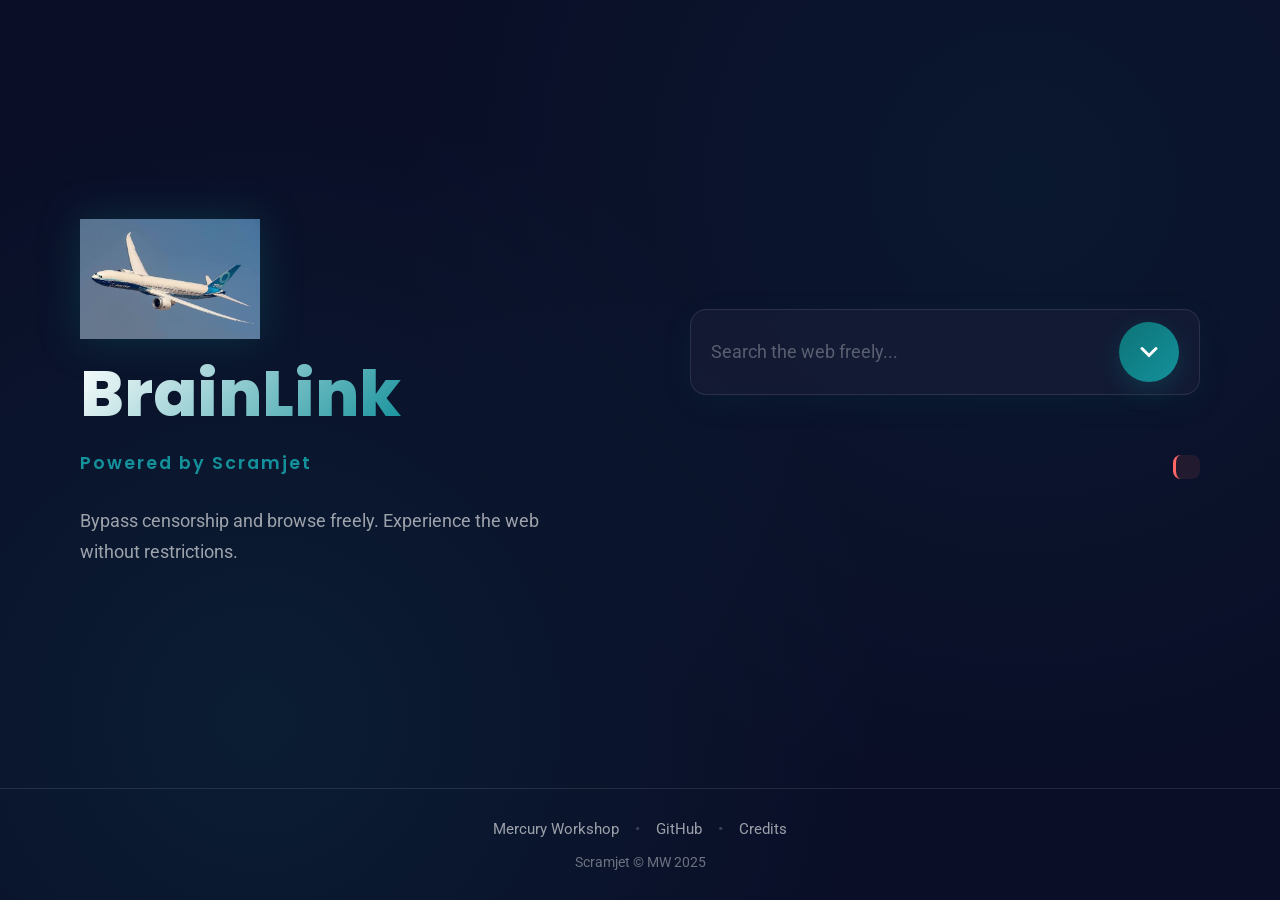
==== public/index.html @ a6d5fe37 "Make landing page cooler with larger enter button on the right side" ====
<!doctype html>
<html>
	<head>
		<meta charset="utf-8" />
		<meta
			name="viewport"
			content="width=device-width, initial-scale=1.0, shrink-to-fit=no"
		/>
		<title>BrainLink</title>

		<link rel="shortcut icon" content="favicon.webp" />
	
		<script src="/scram/scramjet.all.js"></script>
		<script src="/baremux/index.js"></script>
		
		<link rel="stylesheet" href="index.css" />
		<script src="register-sw.js" defer></script>
		<script src="search.js" defer></script>
		<script src="browser-ui.js" defer></script>
		<script src="index.js" defer></script>
	</head>

	<body>
		<!-- Browser UI Container -->
		<div id="browser-container" class="browser-hidden">
			<div class="browser-header">
				<div class="browser-controls">
					<button id="btn-back" class="browser-btn" title="Back">
						<svg width="20" height="20" viewBox="0 0 24 24" fill="none" stroke="currentColor" stroke-width="2">
							<path d="M15 18l-6-6 6-6"/>
						</svg>
					</button>
					<button id="btn-forward" class="browser-btn" title="Forward">
						<svg width="20" height="20" viewBox="0 0 24 24" fill="none" stroke="currentColor" stroke-width="2">
							<path d="M9 18l6-6-6-6"/>
						</svg>
					</button>
					<button id="btn-refresh" class="browser-btn" title="Refresh">
						<svg width="20" height="20" viewBox="0 0 24 24" fill="none" stroke="currentColor" stroke-width="2">
							<polyline points="23 4 23 10 17 10"></polyline>
							<path d="M20.49 15a9 9 0 1 1-2-8.12"></path>
						</svg>
					</button>
				</div>
				<input 
					id="address-bar" 
					type="text" 
					class="address-bar" 
					placeholder="Enter URL or search term..."
					spellcheck="false"
				/>
				<button id="btn-enter" class="btn-enter" title="Navigate">
					<svg width="20" height="20" viewBox="0 0 24 24" fill="none" stroke="currentColor" stroke-width="2">
						<polyline points="6 9 12 15 18 9"></polyline>
					</svg>
				</button>
			</div>
			<div id="sj-frame-container" class="frame-container">
				<!-- Frame will be inserted here -->
			</div>
		</div>

		<!-- Landing Page -->
		<div id="landing-page" class="landing-page">
			<!-- Background gradient animation -->
			<div class="gradient-bg"></div>
			
			<div class="landing-content">
				<!-- Left side: Logo and description -->
				<div class="landing-left">
					<div class="logo-container">
						<img class="logo" src="sj.png" alt="Scramjet" />
						<h1 class="title">BrainLink</h1>
						<p class="subtitle">Powered by Scramjet</p>
					</div>
					<p class="description">
						Bypass censorship and browse freely. Experience the web without restrictions.
					</p>
				</div>

				<!-- Right side: Search form and enter button -->
				<div class="landing-right">
					<form id="sj-form" class="search-form">
						<input
							id="sj-search-engine"
							value="https://www.google.com/search?q=%s"
							type="hidden"
						/>
						<div class="search-container">
							<input 
								id="sj-address" 
								type="text" 
								class="search-input" 
								placeholder="Search the web freely..."
								spellcheck="false"
							/>
							<button type="submit" class="search-enter-btn" title="Search">
								<svg width="28" height="28" viewBox="0 0 24 24" fill="none" stroke="currentColor" stroke-width="2.5" stroke-linecap="round">
									<polyline points="6 9 12 15 18 9"></polyline>
								</svg>
							</button>
						</div>
					</form>
					<div id="sj-error" class="error-message"></div>
					<pre id="sj-error-code" class="error-code"></pre>
				</div>
			</div>

			<!-- Footer -->
			<footer class="landing-footer">
				<div class="footer-links">
					<a href="https://github.com/MercuryWorkshop" title="Mercury Workshop">Mercury Workshop</a>
					<span class="divider">•</span>
					<a href="https://github.com/MercuryWorkshop/Scramjet-Demo" title="GitHub">GitHub</a>
					<span class="divider">•</span>
					<a href="credits.html" title="Credits">Credits</a>
				</div>
				<span class="copyright">Scramjet &copy; MW 2025</span>
			</footer>
		</div>
	</body>
</html>
---- public/index.css ----
@import url("https://fonts.googleapis.com/css2?family=Roboto:ital,wght@0,300;0,400;0,500;1,300;1,400&display=swap");
@import url("https://fonts.googleapis.com/css2?family=Poppins:wght@600;700;800&display=swap");

:root {
	--primary-color: #0a0e27;
	--secondary-color: #1a1f3a;
	--accent-color: #0d7377;
	--accent-light: #14919b;
	--text-primary: #ffffff;
	--text-secondary: rgba(255, 255, 255, 0.6);
	--border-color: rgba(255, 255, 255, 0.1);
	--hover-color: rgba(13, 115, 119, 0.15);
	--gradient-1: #0d7377;
	--gradient-2: #14919b;
}

* {
	box-sizing: border-box;
}

body {
	font-family: "Roboto", Arial, Helvetica, sans-serif;
	margin: 0;
	background: var(--primary-color);
	display: flex;
	flex-direction: column;
	min-height: 100vh;
	color: var(--text-primary);
	overflow-x: hidden;
}

/* Landing Page */
.landing-page {
	display: flex;
	flex-direction: column;
	min-height: 100vh;
	align-items: stretch;
	justify-content: stretch;
	position: relative;
	overflow: hidden;
}

.gradient-bg {
	position: absolute;
	top: 0;
	left: 0;
	width: 100%;
	height: 100%;
	background: radial-gradient(circle at 20% 80%, rgba(13, 115, 119, 0.15) 0%, transparent 50%),
	            radial-gradient(circle at 80% 20%, rgba(13, 115, 119, 0.1) 0%, transparent 50%);
	pointer-events: none;
}

.landing-content {
	display: flex;
	flex: 1;
	align-items: center;
	justify-content: space-between;
	padding: 60px 80px;
	position: relative;
	z-index: 1;
	gap: 100px;
}

.landing-left {
	flex: 1;
	display: flex;
	flex-direction: column;
	justify-content: center;
	gap: 30px;
}

.logo-container {
	display: flex;
	flex-direction: column;
	align-items: flex-start;
	gap: 20px;
}

.logo {
	height: 120px;
	width: auto;
	filter: drop-shadow(0 0 20px rgba(13, 115, 119, 0.3));
	transition: transform 0.3s ease;
}

.logo:hover {
	transform: scale(1.05);
}

.title {
	font-family: "Poppins", sans-serif;
	font-size: 4rem;
	font-weight: 800;
	margin: 0;
	background: linear-gradient(135deg, var(--text-primary) 0%, var(--accent-light) 100%);
	-webkit-background-clip: text;
	-webkit-text-fill-color: transparent;
	background-clip: text;
	line-height: 1.1;
}

.subtitle {
	font-family: "Poppins", sans-serif;
	font-size: 1.1rem;
	margin: 0;
	color: var(--accent-light);
	font-weight: 600;
	letter-spacing: 2px;
}

.description {
	font-size: 1.1rem;
	color: var(--text-secondary);
	line-height: 1.8;
	margin: 0;
	max-width: 500px;
}

.landing-right {
	flex: 1;
	display: flex;
	flex-direction: column;
	justify-content: center;
	align-items: flex-end;
	gap: 20px;
}

.search-form {
	width: 100%;
	display: flex;
	flex-direction: column;
	gap: 20px;
}

.search-container {
	display: flex;
	align-items: center;
	gap: 16px;
	background: rgba(26, 31, 58, 0.6);
	padding: 12px 20px;
	border-radius: 16px;
	border: 1px solid var(--border-color);
	transition: all 0.3s ease;
	box-shadow: 0 8px 32px rgba(13, 115, 119, 0.08);
	backdrop-filter: blur(10px);
}

.search-container:focus-within {
	border-color: var(--accent-color);
	box-shadow: 0 8px 32px rgba(13, 115, 119, 0.2);
	background: rgba(26, 31, 58, 0.8);
}

.search-input {
	flex: 1;
	background: none;
	border: none;
	color: var(--text-primary);
	font-family: inherit;
	font-size: 1.1rem;
	outline: none;
	padding: 0;
}

.search-input::placeholder {
	color: rgba(255, 255, 255, 0.3);
}

.search-enter-btn {
	display: flex;
	align-items: center;
	justify-content: center;
	width: 60px;
	height: 60px;
	border: none;
	background: linear-gradient(135deg, var(--gradient-1) 0%, var(--gradient-2) 100%);
	color: var(--text-primary);
	border-radius: 50%;
	cursor: pointer;
	transition: all 0.3s ease;
	flex-shrink: 0;
	box-shadow: 0 8px 24px rgba(13, 115, 119, 0.3);
}

.search-enter-btn:hover {
	transform: scale(1.08) translateY(-3px);
	box-shadow: 0 12px 32px rgba(13, 115, 119, 0.4);
}

.search-enter-btn:active {
	transform: scale(0.98);
}

.search-enter-btn svg {
	width: 28px;
	height: 28px;
	stroke: currentColor;
}

.error-message {
	color: #ff6666;
	font-size: 0.9rem;
	white-space: pre-wrap;
	text-align: right;
	min-height: 1.2rem;
}

.error-code {
	font-size: 0.8rem;
	color: #ff9999;
	font-family: "Courier New", monospace;
	background: rgba(255, 102, 102, 0.1);
	padding: 12px;
	border-radius: 8px;
	margin: 0;
	border-left: 3px solid #ff6666;
	max-height: 150px;
	overflow-y: auto;
}

.landing-footer {
	display: flex;
	flex-direction: column;
	align-items: center;
	justify-content: center;
	gap: 16px;
	padding: 30px 20px;
	border-top: 1px solid var(--border-color);
	position: relative;
	z-index: 2;
}

.footer-links {
	display: flex;
	align-items: center;
	gap: 16px;
}

.footer-links a {
	text-decoration: none;
	color: var(--text-secondary);
	font-size: 0.95rem;
	transition: color 0.2s ease;
	cursor: pointer;
}

.footer-links a:hover {
	color: var(--accent-color);
}

.divider {
	color: rgba(255, 255, 255, 0.2);
}

.copyright {
	font-size: 0.85rem;
	color: rgba(255, 255, 255, 0.4);
}

/* Browser UI */
#browser-container {
	display: flex;
	flex-direction: column;
	height: 100vh;
	width: 100vw;
	overflow: hidden;
	transition: opacity 0.3s ease;
}

#browser-container.browser-hidden {
	display: none;
}

.browser-header {
	display: flex;
	align-items: center;
	gap: 12px;
	padding: 12px 16px;
	background: var(--secondary-color);
	border-bottom: 1px solid var(--border-color);
	min-height: 60px;
	flex-shrink: 0;
}

.browser-controls {
	display: flex;
	gap: 8px;
	flex-shrink: 0;
}

.browser-btn {
	display: flex;
	align-items: center;
	justify-content: center;
	width: 40px;
	height: 40px;
	padding: 0;
	border: none;
	background: var(--primary-color);
	color: var(--text-primary);
	border-radius: 6px;
	cursor: pointer;
	transition: all 0.2s ease;
	font-size: 0;
}

.browser-btn:hover:not(:disabled) {
	background: var(--hover-color);
	color: var(--accent-color);
}

.browser-btn:active:not(:disabled) {
	transform: scale(0.95);
}

.browser-btn:disabled {
	opacity: 0.4;
	cursor: not-allowed;
}

.browser-btn svg {
	width: 20px;
	height: 20px;
	stroke: currentColor;
}

.address-bar {
	flex: 1;
	min-width: 200px;
	padding: 10px 16px;
	background: var(--primary-color);
	border: 1px solid var(--border-color);
	border-radius: 6px;
	color: var(--text-primary);
	font-family: "Courier New", monospace;
	font-size: 14px;
	outline: none;
	transition: all 0.2s ease;
}

.address-bar:focus {
	border-color: var(--accent-color);
	box-shadow: 0 0 0 3px rgba(13, 115, 119, 0.1);
	background: rgba(13, 115, 119, 0.05);
}

.address-bar::placeholder {
	color: rgba(255, 255, 255, 0.3);
}

.btn-enter {
	display: flex;
	align-items: center;
	justify-content: center;
	width: 40px;
	height: 40px;
	padding: 0;
	border: none;
	background: var(--accent-color);
	color: var(--text-primary);
	border-radius: 6px;
	cursor: pointer;
	transition: all 0.2s ease;
	font-size: 0;
	flex-shrink: 0;
}

.btn-enter:hover {
	background: var(--accent-light);
	transform: translateY(-2px);
	box-shadow: 0 4px 12px rgba(13, 115, 119, 0.3);
}

.btn-enter:active {
	transform: translateY(0);
}

.btn-enter svg {
	width: 20px;
	height: 20px;
	stroke: currentColor;
}

.frame-container {
	flex: 1;
	width: 100%;
	height: 100%;
	position: relative;
	overflow: hidden;
}

#sj-frame {
	border: none;
	position: absolute;
	top: 0;
	left: 0;
	width: 100%;
	height: 100%;
	background-color: var(--primary-color);
}

.sj-frame {
	width: 100% !important;
	height: 100% !important;
}

/* Responsive Design */
@media (max-width: 1200px) {
	.landing-content {
		padding: 40px 40px;
		gap: 50px;
	}

	.title {
		font-size: 3.2rem;
	}
}

@media (max-width: 768px) {
	.landing-page {
		padding: 20px;
	}

	.landing-content {
		flex-direction: column;
		padding: 30px 20px;
		gap: 40px;
		justify-content: center;
	}

	.landing-left {
		align-items: center;
		text-align: center;
	}

	.logo-container {
		align-items: center;
	}

	.logo {
		height: 80px;
	}

	.title {
		font-size: 2.5rem;
	}

	.description {
		max-width: 100%;
		font-size: 1rem;
	}

	.landing-right {
		align-items: stretch;
	}

	.search-container {
		flex-direction: column-reverse;
	}

	.search-enter-btn {
		width: 50px;
		height: 50px;
	}

	.search-enter-btn svg {
		width: 24px;
		height: 24px;
	}

	.search-input {
		font-size: 1rem;
	}

	.landing-footer {
		padding: 20px 10px;
		gap: 12px;
	}

	.footer-links {
		flex-wrap: wrap;
		justify-content: center;
		gap: 12px;
	}

	.footer-links a {
		font-size: 0.85rem;
	}

	.browser-header {
		flex-wrap: wrap;
		gap: 8px;
		padding: 8px;
	}

	.browser-controls {
		width: 100%;
	}

	.address-bar {
		flex: 1;
		min-width: 150px;
	}
}
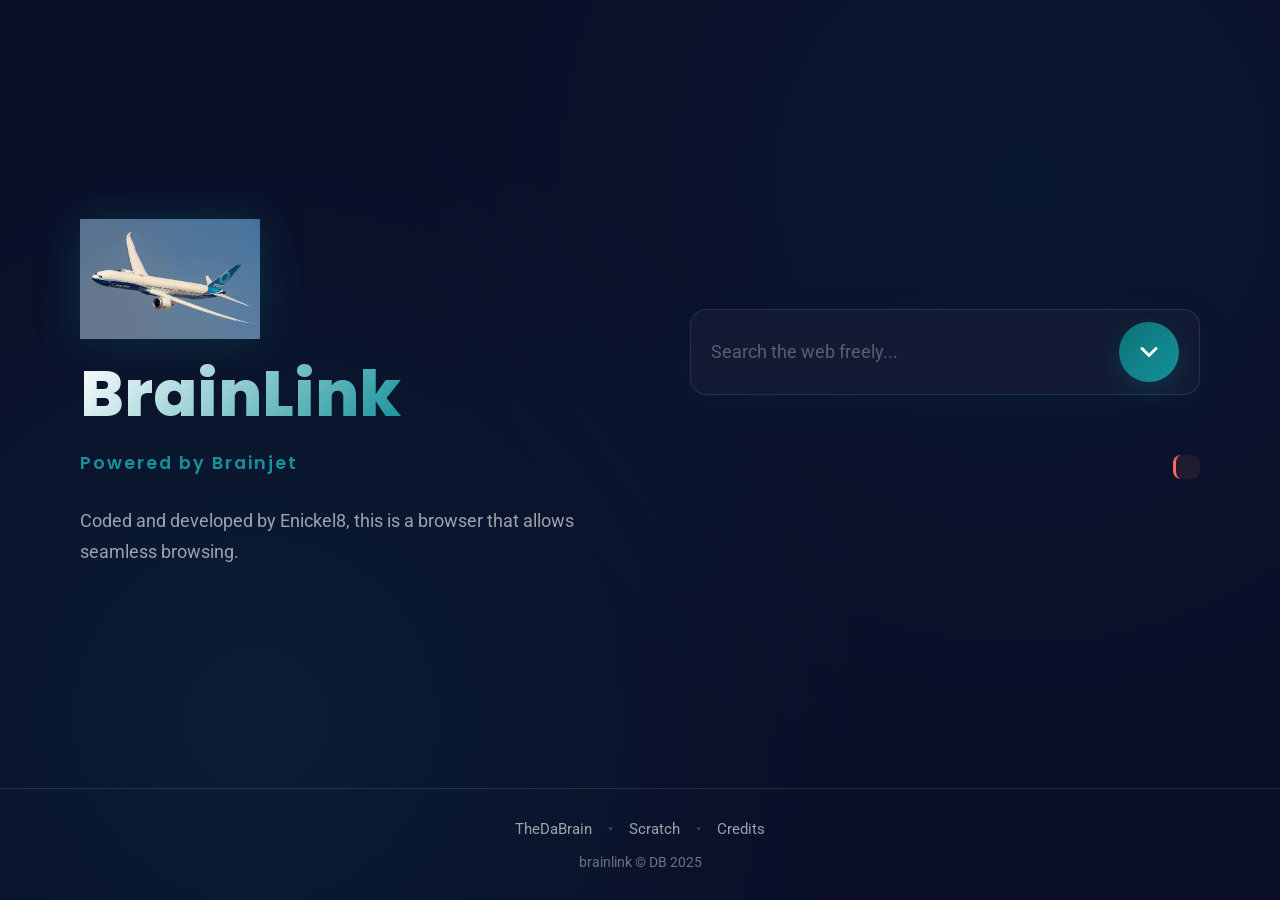
==== commit 27a1513c: "Update branding and footer information in index.html" ====
--- a/public/index.html
+++ b/public/index.html
@@ -71,10 +71,11 @@
 					<div class="logo-container">
 						<img class="logo" src="sj.png" alt="Scramjet" />
 						<h1 class="title">BrainLink</h1>
-						<p class="subtitle">Powered by Scramjet</p>
+						<p class="subtitle">Powered by Brainjet</p>
 					</div>
 					<p class="description">
-						Bypass censorship and browse freely. Experience the web without restrictions.
+						Coded and developed by Enickel8,
+						this is a browser that allows seamless browsing.
 					</p>
 				</div>
 
@@ -83,7 +84,7 @@
 					<form id="sj-form" class="search-form">
 						<input
 							id="sj-search-engine"
-							value="https://www.google.com/search?q=%s"
+							value="https://duckduckgo.com/?q=%s"
 							type="hidden"
 						/>
 						<div class="search-container">
@@ -109,14 +110,14 @@
 			<!-- Footer -->
 			<footer class="landing-footer">
 				<div class="footer-links">
-					<a href="https://github.com/MercuryWorkshop" title="Mercury Workshop">Mercury Workshop</a>
+					<a href="https://github.com/TheDabrain" title="TheDaBrain">TheDaBrain</a>
 					<span class="divider">•</span>
-					<a href="https://github.com/MercuryWorkshop/Scramjet-Demo" title="GitHub">GitHub</a>
+					<a href="scratch.mit.edu/users/Enickel8" title="Scratch">Scratch</a>
 					<span class="divider">•</span>
 					<a href="credits.html" title="Credits">Credits</a>
 				</div>
-				<span class="copyright">Scramjet &copy; MW 2025</span>
+				<span class="copyright">brainlink &copy; DB 2025</span>
 			</footer>
 		</div>
 	</body>
-</html>+</html>
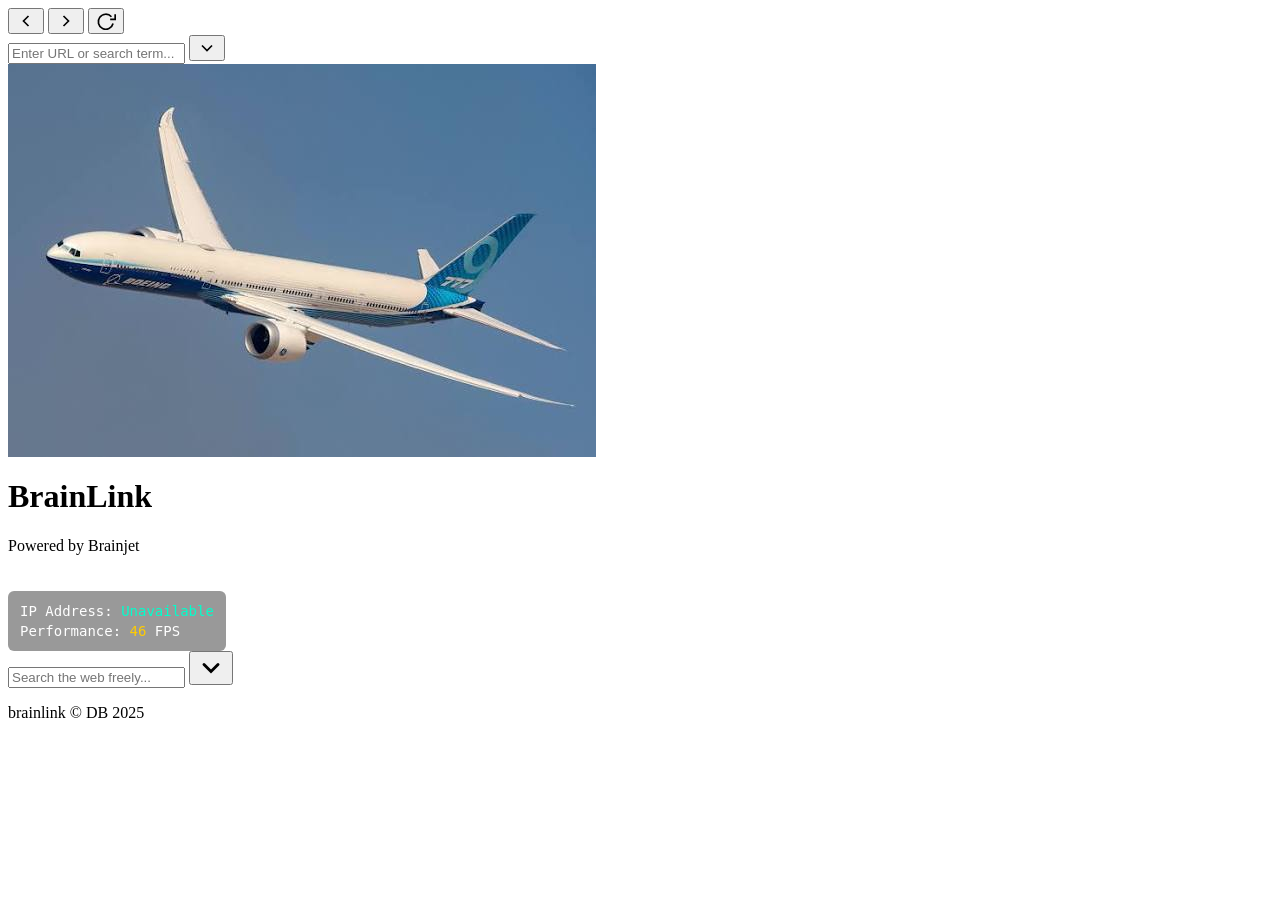
==== commit e8c999f3: "Enhance index.html with HUD and clean footer Updated the index.html file to include a real-time HUD " ====
--- a/public/index.html
+++ b/public/index.html
@@ -1,25 +1,3 @@
-<!doctype html>
-<html>
-	<head>
-		<meta charset="utf-8" />
-		<meta
-			name="viewport"
-			content="width=device-width, initial-scale=1.0, shrink-to-fit=no"
-		/>
-		<title>BrainLink</title>
-
-		<link rel="shortcut icon" content="favicon.webp" />
-	
-		<script src="/scram/scramjet.all.js"></script>
-		<script src="/baremux/index.js"></script>
-		
-		<link rel="stylesheet" href="index.css" />
-		<script src="register-sw.js" defer></script>
-		<script src="search.js" defer></script>
-		<script src="browser-ui.js" defer></script>
-		<script src="index.js" defer></script>
-	</head>
-
 	<body>
 		<!-- Browser UI Container -->
 		<div id="browser-container" class="browser-hidden">
@@ -66,17 +44,18 @@
 			<div class="gradient-bg"></div>
 			
 			<div class="landing-content">
-				<!-- Left side: Logo and description -->
+				<!-- Left side: Logo and dynamic HUD info -->
 				<div class="landing-left">
 					<div class="logo-container">
 						<img class="logo" src="sj.png" alt="Scramjet" />
 						<h1 class="title">BrainLink</h1>
 						<p class="subtitle">Powered by Brainjet</p>
 					</div>
-					<p class="description">
-						Coded and developed by Enickel8,
-						this is a browser that allows seamless browsing.
-					</p>
+					<!-- HUD Container for IP and FPS -->
+					<div class="hud-container" style="margin-top: 20px; font-family: monospace; color: #fff; font-size: 14px; background: rgba(0,0,0,0.4); padding: 12px; border-radius: 6px; display: inline-block; text-align: left;">
+						<div>IP Address: <span id="hud-ip" style="color: #00ffcc;">Loading...</span></div>
+						<div style="margin-top: 4px;">Performance: <span id="hud-fps" style="color: #ffcc00;">0</span> FPS</div>
+					</div>
 				</div>
 
 				<!-- Right side: Search form and enter button -->
@@ -84,7 +63,7 @@
 					<form id="sj-form" class="search-form">
 						<input
 							id="sj-search-engine"
-							value="https://duckduckgo.com/?q=%s"
+							value="https://duckduckgo.com"
 							type="hidden"
 						/>
 						<div class="search-container">
@@ -107,17 +86,47 @@
 				</div>
 			</div>
 
-			<!-- Footer -->
+			<!-- Footer Cleaned Up -->
 			<footer class="landing-footer">
-				<div class="footer-links">
-					<a href="https://github.com/TheDabrain" title="TheDaBrain">TheDaBrain</a>
-					<span class="divider">•</span>
-					<a href="scratch.mit.edu/users/Enickel8" title="Scratch">Scratch</a>
-					<span class="divider">•</span>
-					<a href="credits.html" title="Credits">Credits</a>
-				</div>
 				<span class="copyright">brainlink &copy; DB 2025</span>
 			</footer>
 		</div>
+
+		<!-- Real-time HUD Script Integration -->
+		<script>
+			// 1. Fetch and Display Public IP Address
+			fetch('https://ipify.org')
+				.then(response => response.json())
+				.then(data => {
+					document.getElementById('hud-ip').textContent = data.ip;
+				})
+				.catch(err => {
+					document.getElementById('hud-ip').textContent = 'Unavailable';
+				});
+
+			// 2. High-Accuracy Real-Time FPS Tracker
+			let lastCalledTime;
+			let fpsCounter = 0;
+			const fpsDisplay = document.getElementById('hud-fps');
+
+			function updateFPS() {
+				if (!lastCalledTime) {
+					lastCalledTime = performance.now();
+					fpsCounter = 0;
+					requestAnimationFrame(updateFPS);
+					return;
+				}
+				
+				fpsCounter++;
+				const delta = (performance.now() - lastCalledTime) / 1000;
+
+				if (delta >= 1) {
+					fpsDisplay.textContent = Math.round(fpsCounter / delta);
+					fpsCounter = 0;
+					lastCalledTime = performance.now();
+				}
+				requestAnimationFrame(updateFPS);
+			}
+			requestAnimationFrame(updateFPS);
+		</script>
 	</body>
-</html>
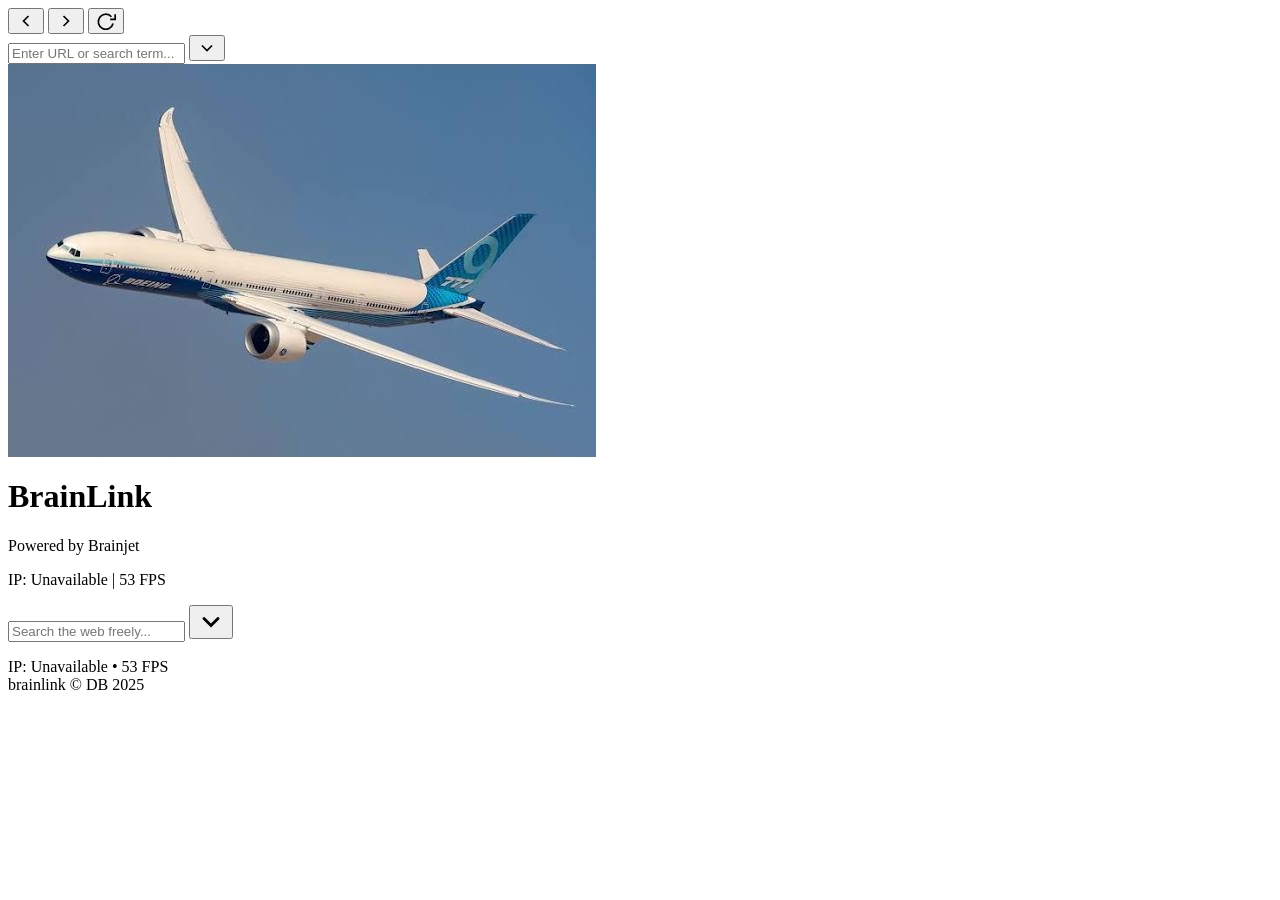
==== commit ec9530f1: "Refactor index.html for improved structure and clarity Updated the HTML structure and comments for c" ====
--- a/public/index.html
+++ b/public/index.html
@@ -1,4 +1,4 @@
-	<body>
+		<body>
 		<!-- Browser UI Container -->
 		<div id="browser-container" class="browser-hidden">
 			<div class="browser-header">
@@ -44,18 +44,17 @@
 			<div class="gradient-bg"></div>
 			
 			<div class="landing-content">
-				<!-- Left side: Logo and dynamic HUD info -->
+				<!-- Left side: Logo and description -->
 				<div class="landing-left">
 					<div class="logo-container">
 						<img class="logo" src="sj.png" alt="Scramjet" />
 						<h1 class="title">BrainLink</h1>
 						<p class="subtitle">Powered by Brainjet</p>
 					</div>
-					<!-- HUD Container for IP and FPS -->
-					<div class="hud-container" style="margin-top: 20px; font-family: monospace; color: #fff; font-size: 14px; background: rgba(0,0,0,0.4); padding: 12px; border-radius: 6px; display: inline-block; text-align: left;">
-						<div>IP Address: <span id="hud-ip" style="color: #00ffcc;">Loading...</span></div>
-						<div style="margin-top: 4px;">Performance: <span id="hud-fps" style="color: #ffcc00;">0</span> FPS</div>
-					</div>
+					<!-- Kept original description class for identical UI styling -->
+					<p class="description">
+						IP: <span id="hud-ip">Loading...</span> | <span id="hud-fps">0</span> FPS
+					</p>
 				</div>
 
 				<!-- Right side: Search form and enter button -->
@@ -86,28 +85,37 @@
 				</div>
 			</div>
 
-			<!-- Footer Cleaned Up -->
+			<!-- Footer -->
 			<footer class="landing-footer">
+				<!-- Replaced links with status counters keeping identical footer structure -->
+				<div class="footer-links">
+					<span>IP: <span id="footer-ip">Loading...</span></span>
+					<span class="divider">•</span>
+					<span><span id="footer-fps">0</span> FPS</span>
+				</div>
 				<span class="copyright">brainlink &copy; DB 2025</span>
 			</footer>
 		</div>
 
-		<!-- Real-time HUD Script Integration -->
+		<!-- Script to update both locations -->
 		<script>
-			// 1. Fetch and Display Public IP Address
+			// 1. Fetch IP
 			fetch('https://ipify.org')
 				.then(response => response.json())
 				.then(data => {
 					document.getElementById('hud-ip').textContent = data.ip;
+					document.getElementById('footer-ip').textContent = data.ip;
 				})
 				.catch(err => {
 					document.getElementById('hud-ip').textContent = 'Unavailable';
+					document.getElementById('footer-ip').textContent = 'Unavailable';
 				});
 
-			// 2. High-Accuracy Real-Time FPS Tracker
+			// 2. Track FPS
 			let lastCalledTime;
 			let fpsCounter = 0;
-			const fpsDisplay = document.getElementById('hud-fps');
+			const hudFps = document.getElementById('hud-fps');
+			const footerFps = document.getElementById('footer-fps');
 
 			function updateFPS() {
 				if (!lastCalledTime) {
@@ -121,7 +129,9 @@
 				const delta = (performance.now() - lastCalledTime) / 1000;
 
 				if (delta >= 1) {
-					fpsDisplay.textContent = Math.round(fpsCounter / delta);
+					const currentFps = Math.round(fpsCounter / delta);
+					hudFps.textContent = currentFps;
+					footerFps.textContent = currentFps;
 					fpsCounter = 0;
 					lastCalledTime = performance.now();
 				}
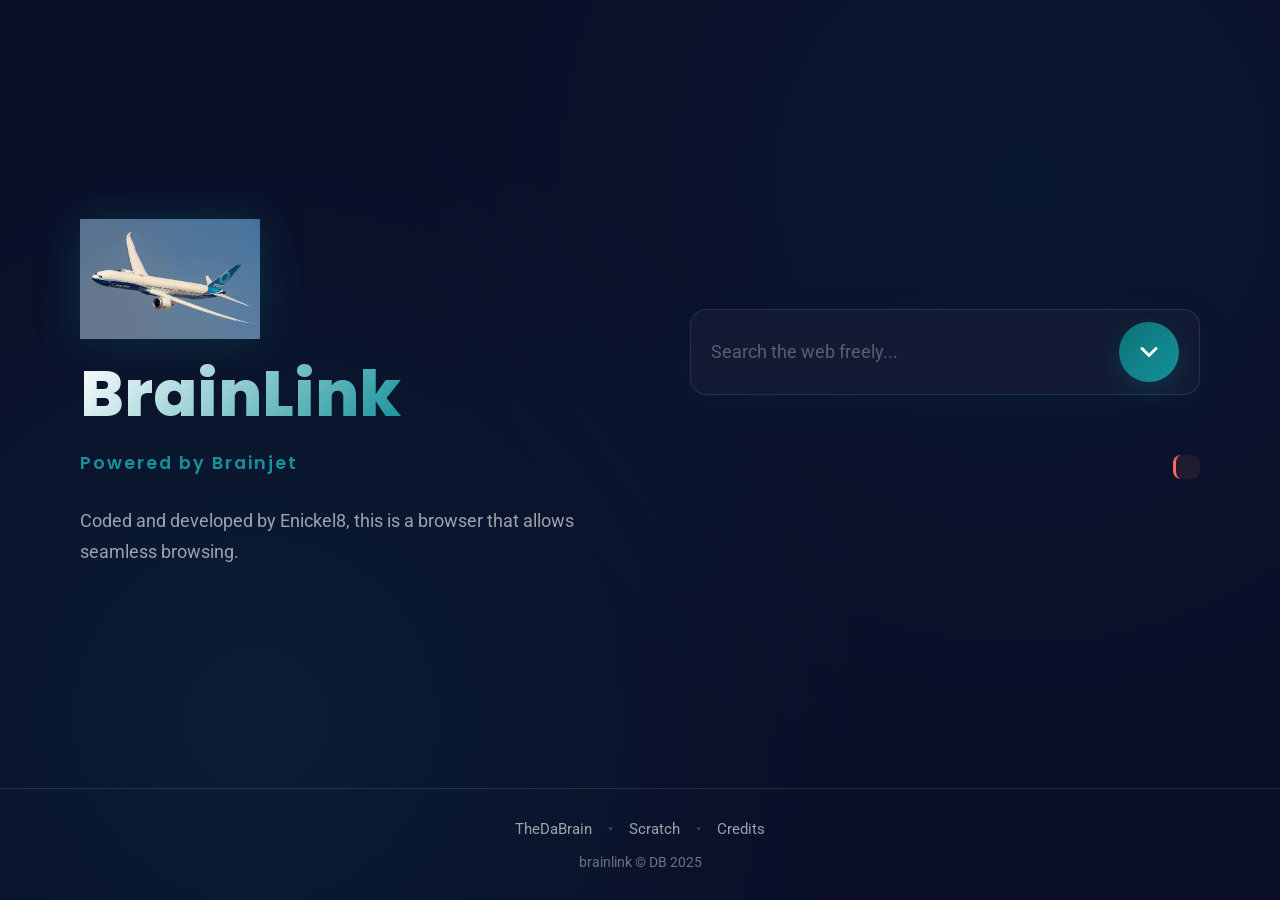
==== commit a3840684: "Refactor index.html for improved structure and responsiveness Updated HTML structure and added meta " ====
--- a/public/index.html
+++ b/public/index.html
@@ -1,4 +1,26 @@
-		<body>
+<!doctype html>
+<html>
+	<head>
+		<meta charset="utf-8" />
+		<meta
+			name="viewport"
+			content="width=device-width, initial-scale=1.0, shrink-to-fit=no"
+		/>
+		<title>BrainLink</title>
+
+		<link rel="shortcut icon" content="favicon.webp" />
+	
+		<script src="/scram/scramjet.all.js"></script>
+		<script src="/baremux/index.js"></script>
+		
+		<link rel="stylesheet" href="index.css" />
+		<script src="register-sw.js" defer></script>
+		<script src="search.js" defer></script>
+		<script src="browser-ui.js" defer></script>
+		<script src="index.js" defer></script>
+	</head>
+
+	<body>
 		<!-- Browser UI Container -->
 		<div id="browser-container" class="browser-hidden">
 			<div class="browser-header">
@@ -51,9 +73,9 @@
 						<h1 class="title">BrainLink</h1>
 						<p class="subtitle">Powered by Brainjet</p>
 					</div>
-					<!-- Kept original description class for identical UI styling -->
 					<p class="description">
-						IP: <span id="hud-ip">Loading...</span> | <span id="hud-fps">0</span> FPS
+						Coded and developed by Enickel8,
+						this is a browser that allows seamless browsing.
 					</p>
 				</div>
 
@@ -62,7 +84,7 @@
 					<form id="sj-form" class="search-form">
 						<input
 							id="sj-search-engine"
-							value="https://duckduckgo.com"
+							value="https://duckduckgo.com/?q=%s"
 							type="hidden"
 						/>
 						<div class="search-container">
@@ -87,56 +109,15 @@
 
 			<!-- Footer -->
 			<footer class="landing-footer">
-				<!-- Replaced links with status counters keeping identical footer structure -->
 				<div class="footer-links">
-					<span>IP: <span id="footer-ip">Loading...</span></span>
+					<a href="https://github.com/TheDabrain" title="TheDaBrain">TheDaBrain</a>
 					<span class="divider">•</span>
-					<span><span id="footer-fps">0</span> FPS</span>
+					<a href="scratch.mit.edu/users/Enickel8" title="Scratch">Scratch</a>
+					<span class="divider">•</span>
+					<a href="credits.html" title="Credits">Credits</a>
 				</div>
 				<span class="copyright">brainlink &copy; DB 2025</span>
 			</footer>
 		</div>
-
-		<!-- Script to update both locations -->
-		<script>
-			// 1. Fetch IP
-			fetch('https://ipify.org')
-				.then(response => response.json())
-				.then(data => {
-					document.getElementById('hud-ip').textContent = data.ip;
-					document.getElementById('footer-ip').textContent = data.ip;
-				})
-				.catch(err => {
-					document.getElementById('hud-ip').textContent = 'Unavailable';
-					document.getElementById('footer-ip').textContent = 'Unavailable';
-				});
-
-			// 2. Track FPS
-			let lastCalledTime;
-			let fpsCounter = 0;
-			const hudFps = document.getElementById('hud-fps');
-			const footerFps = document.getElementById('footer-fps');
-
-			function updateFPS() {
-				if (!lastCalledTime) {
-					lastCalledTime = performance.now();
-					fpsCounter = 0;
-					requestAnimationFrame(updateFPS);
-					return;
-				}
-				
-				fpsCounter++;
-				const delta = (performance.now() - lastCalledTime) / 1000;
-
-				if (delta >= 1) {
-					const currentFps = Math.round(fpsCounter / delta);
-					hudFps.textContent = currentFps;
-					footerFps.textContent = currentFps;
-					fpsCounter = 0;
-					lastCalledTime = performance.now();
-				}
-				requestAnimationFrame(updateFPS);
-			}
-			requestAnimationFrame(updateFPS);
-		</script>
 	</body>
+</html>
--- a/public/index.css
+++ b/public/index.css
@@ -0,0 +1,505 @@
+@import url("https://fonts.googleapis.com/css2?family=Roboto:ital,wght@0,300;0,400;0,500;1,300;1,400&display=swap");
+@import url("https://fonts.googleapis.com/css2?family=Poppins:wght@600;700;800&display=swap");
+
+:root {
+	--primary-color: #0a0e27;
+	--secondary-color: #1a1f3a;
+	--accent-color: #0d7377;
+	--accent-light: #14919b;
+	--text-primary: #ffffff;
+	--text-secondary: rgba(255, 255, 255, 0.6);
+	--border-color: rgba(255, 255, 255, 0.1);
+	--hover-color: rgba(13, 115, 119, 0.15);
+	--gradient-1: #0d7377;
+	--gradient-2: #14919b;
+}
+
+* {
+	box-sizing: border-box;
+}
+
+body {
+	font-family: "Roboto", Arial, Helvetica, sans-serif;
+	margin: 0;
+	background: var(--primary-color);
+	display: flex;
+	flex-direction: column;
+	min-height: 100vh;
+	color: var(--text-primary);
+	overflow-x: hidden;
+}
+
+/* Landing Page */
+.landing-page {
+	display: flex;
+	flex-direction: column;
+	min-height: 100vh;
+	align-items: stretch;
+	justify-content: stretch;
+	position: relative;
+	overflow: hidden;
+}
+
+.gradient-bg {
+	position: absolute;
+	top: 0;
+	left: 0;
+	width: 100%;
+	height: 100%;
+	background: radial-gradient(circle at 20% 80%, rgba(13, 115, 119, 0.15) 0%, transparent 50%),
+	            radial-gradient(circle at 80% 20%, rgba(13, 115, 119, 0.1) 0%, transparent 50%);
+	pointer-events: none;
+}
+
+.landing-content {
+	display: flex;
+	flex: 1;
+	align-items: center;
+	justify-content: space-between;
+	padding: 60px 80px;
+	position: relative;
+	z-index: 1;
+	gap: 100px;
+}
+
+.landing-left {
+	flex: 1;
+	display: flex;
+	flex-direction: column;
+	justify-content: center;
+	gap: 30px;
+}
+
+.logo-container {
+	display: flex;
+	flex-direction: column;
+	align-items: flex-start;
+	gap: 20px;
+}
+
+.logo {
+	height: 120px;
+	width: auto;
+	filter: drop-shadow(0 0 20px rgba(13, 115, 119, 0.3));
+	transition: transform 0.3s ease;
+}
+
+.logo:hover {
+	transform: scale(1.05);
+}
+
+.title {
+	font-family: "Poppins", sans-serif;
+	font-size: 4rem;
+	font-weight: 800;
+	margin: 0;
+	background: linear-gradient(135deg, var(--text-primary) 0%, var(--accent-light) 100%);
+	-webkit-background-clip: text;
+	-webkit-text-fill-color: transparent;
+	background-clip: text;
+	line-height: 1.1;
+}
+
+.subtitle {
+	font-family: "Poppins", sans-serif;
+	font-size: 1.1rem;
+	margin: 0;
+	color: var(--accent-light);
+	font-weight: 600;
+	letter-spacing: 2px;
+}
+
+.description {
+	font-size: 1.1rem;
+	color: var(--text-secondary);
+	line-height: 1.8;
+	margin: 0;
+	max-width: 500px;
+}
+
+.landing-right {
+	flex: 1;
+	display: flex;
+	flex-direction: column;
+	justify-content: center;
+	align-items: flex-end;
+	gap: 20px;
+}
+
+.search-form {
+	width: 100%;
+	display: flex;
+	flex-direction: column;
+	gap: 20px;
+}
+
+.search-container {
+	display: flex;
+	align-items: center;
+	gap: 16px;
+	background: rgba(26, 31, 58, 0.6);
+	padding: 12px 20px;
+	border-radius: 16px;
+	border: 1px solid var(--border-color);
+	transition: all 0.3s ease;
+	box-shadow: 0 8px 32px rgba(13, 115, 119, 0.08);
+	backdrop-filter: blur(10px);
+}
+
+.search-container:focus-within {
+	border-color: var(--accent-color);
+	box-shadow: 0 8px 32px rgba(13, 115, 119, 0.2);
+	background: rgba(26, 31, 58, 0.8);
+}
+
+.search-input {
+	flex: 1;
+	background: none;
+	border: none;
+	color: var(--text-primary);
+	font-family: inherit;
+	font-size: 1.1rem;
+	outline: none;
+	padding: 0;
+}
+
+.search-input::placeholder {
+	color: rgba(255, 255, 255, 0.3);
+}
+
+.search-enter-btn {
+	display: flex;
+	align-items: center;
+	justify-content: center;
+	width: 60px;
+	height: 60px;
+	border: none;
+	background: linear-gradient(135deg, var(--gradient-1) 0%, var(--gradient-2) 100%);
+	color: var(--text-primary);
+	border-radius: 50%;
+	cursor: pointer;
+	transition: all 0.3s ease;
+	flex-shrink: 0;
+	box-shadow: 0 8px 24px rgba(13, 115, 119, 0.3);
+}
+
+.search-enter-btn:hover {
+	transform: scale(1.08) translateY(-3px);
+	box-shadow: 0 12px 32px rgba(13, 115, 119, 0.4);
+}
+
+.search-enter-btn:active {
+	transform: scale(0.98);
+}
+
+.search-enter-btn svg {
+	width: 28px;
+	height: 28px;
+	stroke: currentColor;
+}
+
+.error-message {
+	color: #ff6666;
+	font-size: 0.9rem;
+	white-space: pre-wrap;
+	text-align: right;
+	min-height: 1.2rem;
+}
+
+.error-code {
+	font-size: 0.8rem;
+	color: #ff9999;
+	font-family: "Courier New", monospace;
+	background: rgba(255, 102, 102, 0.1);
+	padding: 12px;
+	border-radius: 8px;
+	margin: 0;
+	border-left: 3px solid #ff6666;
+	max-height: 150px;
+	overflow-y: auto;
+}
+
+.landing-footer {
+	display: flex;
+	flex-direction: column;
+	align-items: center;
+	justify-content: center;
+	gap: 16px;
+	padding: 30px 20px;
+	border-top: 1px solid var(--border-color);
+	position: relative;
+	z-index: 2;
+}
+
+.footer-links {
+	display: flex;
+	align-items: center;
+	gap: 16px;
+}
+
+.footer-links a {
+	text-decoration: none;
+	color: var(--text-secondary);
+	font-size: 0.95rem;
+	transition: color 0.2s ease;
+	cursor: pointer;
+}
+
+.footer-links a:hover {
+	color: var(--accent-color);
+}
+
+.divider {
+	color: rgba(255, 255, 255, 0.2);
+}
+
+.copyright {
+	font-size: 0.85rem;
+	color: rgba(255, 255, 255, 0.4);
+}
+
+/* Browser UI */
+#browser-container {
+	display: flex;
+	flex-direction: column;
+	height: 100vh;
+	width: 100vw;
+	overflow: hidden;
+	transition: opacity 0.3s ease;
+}
+
+#browser-container.browser-hidden {
+	display: none;
+}
+
+.browser-header {
+	display: flex;
+	align-items: center;
+	gap: 12px;
+	padding: 12px 16px;
+	background: var(--secondary-color);
+	border-bottom: 1px solid var(--border-color);
+	min-height: 60px;
+	flex-shrink: 0;
+}
+
+.browser-controls {
+	display: flex;
+	gap: 8px;
+	flex-shrink: 0;
+}
+
+.browser-btn {
+	display: flex;
+	align-items: center;
+	justify-content: center;
+	width: 40px;
+	height: 40px;
+	padding: 0;
+	border: none;
+	background: var(--primary-color);
+	color: var(--text-primary);
+	border-radius: 6px;
+	cursor: pointer;
+	transition: all 0.2s ease;
+	font-size: 0;
+}
+
+.browser-btn:hover:not(:disabled) {
+	background: var(--hover-color);
+	color: var(--accent-color);
+}
+
+.browser-btn:active:not(:disabled) {
+	transform: scale(0.95);
+}
+
+.browser-btn:disabled {
+	opacity: 0.4;
+	cursor: not-allowed;
+}
+
+.browser-btn svg {
+	width: 20px;
+	height: 20px;
+	stroke: currentColor;
+}
+
+.address-bar {
+	flex: 1;
+	min-width: 200px;
+	padding: 10px 16px;
+	background: var(--primary-color);
+	border: 1px solid var(--border-color);
+	border-radius: 6px;
+	color: var(--text-primary);
+	font-family: "Courier New", monospace;
+	font-size: 14px;
+	outline: none;
+	transition: all 0.2s ease;
+}
+
+.address-bar:focus {
+	border-color: var(--accent-color);
+	box-shadow: 0 0 0 3px rgba(13, 115, 119, 0.1);
+	background: rgba(13, 115, 119, 0.05);
+}
+
+.address-bar::placeholder {
+	color: rgba(255, 255, 255, 0.3);
+}
+
+.btn-enter {
+	display: flex;
+	align-items: center;
+	justify-content: center;
+	width: 40px;
+	height: 40px;
+	padding: 0;
+	border: none;
+	background: var(--accent-color);
+	color: var(--text-primary);
+	border-radius: 6px;
+	cursor: pointer;
+	transition: all 0.2s ease;
+	font-size: 0;
+	flex-shrink: 0;
+}
+
+.btn-enter:hover {
+	background: var(--accent-light);
+	transform: translateY(-2px);
+	box-shadow: 0 4px 12px rgba(13, 115, 119, 0.3);
+}
+
+.btn-enter:active {
+	transform: translateY(0);
+}
+
+.btn-enter svg {
+	width: 20px;
+	height: 20px;
+	stroke: currentColor;
+}
+
+.frame-container {
+	flex: 1;
+	width: 100%;
+	height: 100%;
+	position: relative;
+	overflow: hidden;
+}
+
+#sj-frame {
+	border: none;
+	position: absolute;
+	top: 0;
+	left: 0;
+	width: 100%;
+	height: 100%;
+	background-color: var(--primary-color);
+}
+
+.sj-frame {
+	width: 100% !important;
+	height: 100% !important;
+}
+
+/* Responsive Design */
+@media (max-width: 1200px) {
+	.landing-content {
+		padding: 40px 40px;
+		gap: 50px;
+	}
+
+	.title {
+		font-size: 3.2rem;
+	}
+}
+
+@media (max-width: 768px) {
+	.landing-page {
+		padding: 20px;
+	}
+
+	.landing-content {
+		flex-direction: column;
+		padding: 30px 20px;
+		gap: 40px;
+		justify-content: center;
+	}
+
+	.landing-left {
+		align-items: center;
+		text-align: center;
+	}
+
+	.logo-container {
+		align-items: center;
+	}
+
+	.logo {
+		height: 80px;
+	}
+
+	.title {
+		font-size: 2.5rem;
+	}
+
+	.description {
+		max-width: 100%;
+		font-size: 1rem;
+	}
+
+	.landing-right {
+		align-items: stretch;
+	}
+
+	.search-container {
+		flex-direction: column-reverse;
+	}
+
+	.search-enter-btn {
+		width: 50px;
+		height: 50px;
+	}
+
+	.search-enter-btn svg {
+		width: 24px;
+		height: 24px;
+	}
+
+	.search-input {
+		font-size: 1rem;
+	}
+
+	.landing-footer {
+		padding: 20px 10px;
+		gap: 12px;
+	}
+
+	.footer-links {
+		flex-wrap: wrap;
+		justify-content: center;
+		gap: 12px;
+	}
+
+	.footer-links a {
+		font-size: 0.85rem;
+	}
+
+	.browser-header {
+		flex-wrap: wrap;
+		gap: 8px;
+		padding: 8px;
+	}
+
+	.browser-controls {
+		width: 100%;
+	}
+
+	.address-bar {
+		flex: 1;
+		min-width: 150px;
+	}
+}
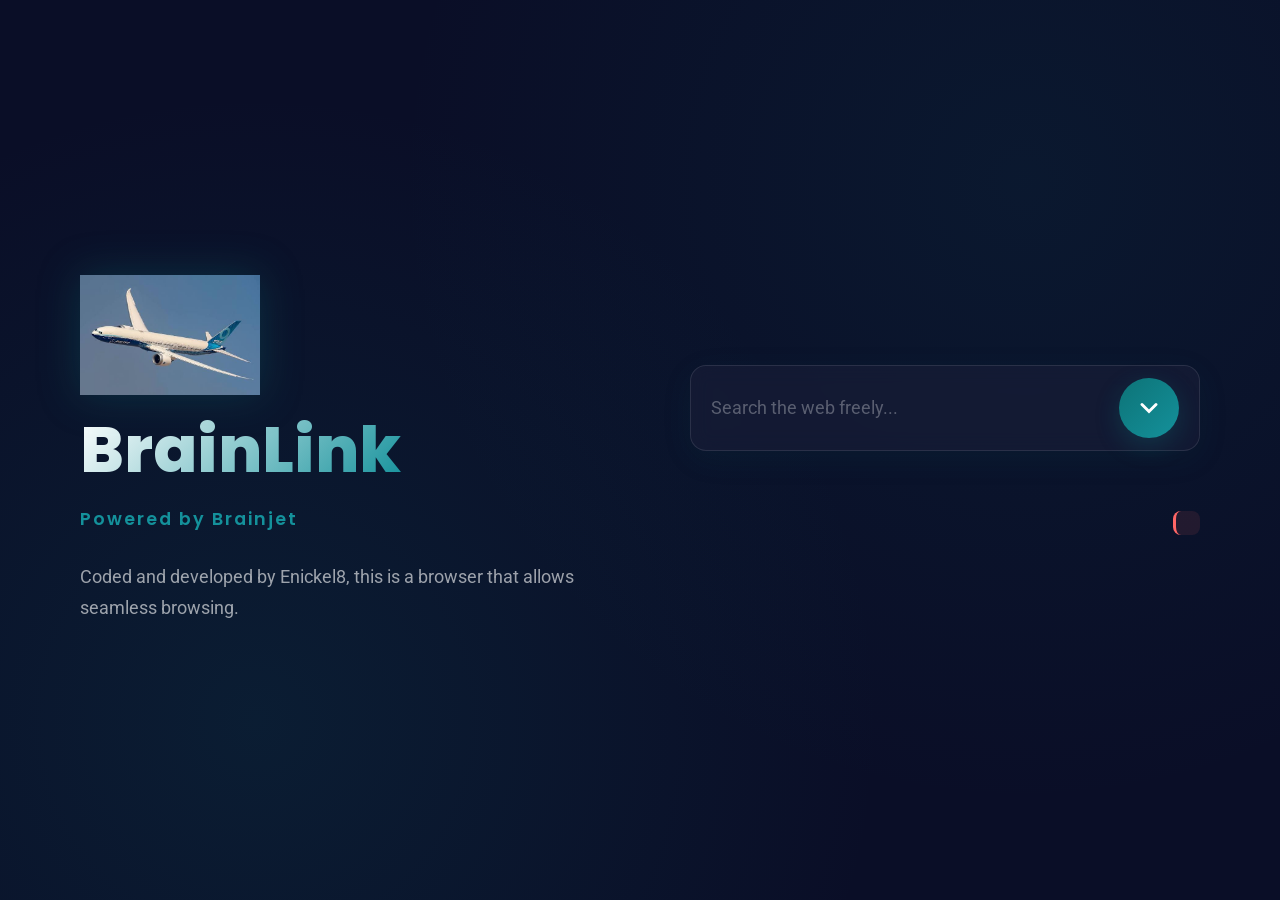
==== commit 8e7d60e8: "Remove footer from index.html Removed the footer section from the landing page." ====
--- a/public/index.html
+++ b/public/index.html
@@ -106,18 +106,6 @@
 					<pre id="sj-error-code" class="error-code"></pre>
 				</div>
 			</div>
-
-			<!-- Footer -->
-			<footer class="landing-footer">
-				<div class="footer-links">
-					<a href="https://github.com/TheDabrain" title="TheDaBrain">TheDaBrain</a>
-					<span class="divider">•</span>
-					<a href="scratch.mit.edu/users/Enickel8" title="Scratch">Scratch</a>
-					<span class="divider">•</span>
-					<a href="credits.html" title="Credits">Credits</a>
-				</div>
-				<span class="copyright">brainlink &copy; DB 2025</span>
-			</footer>
 		</div>
 	</body>
 </html>
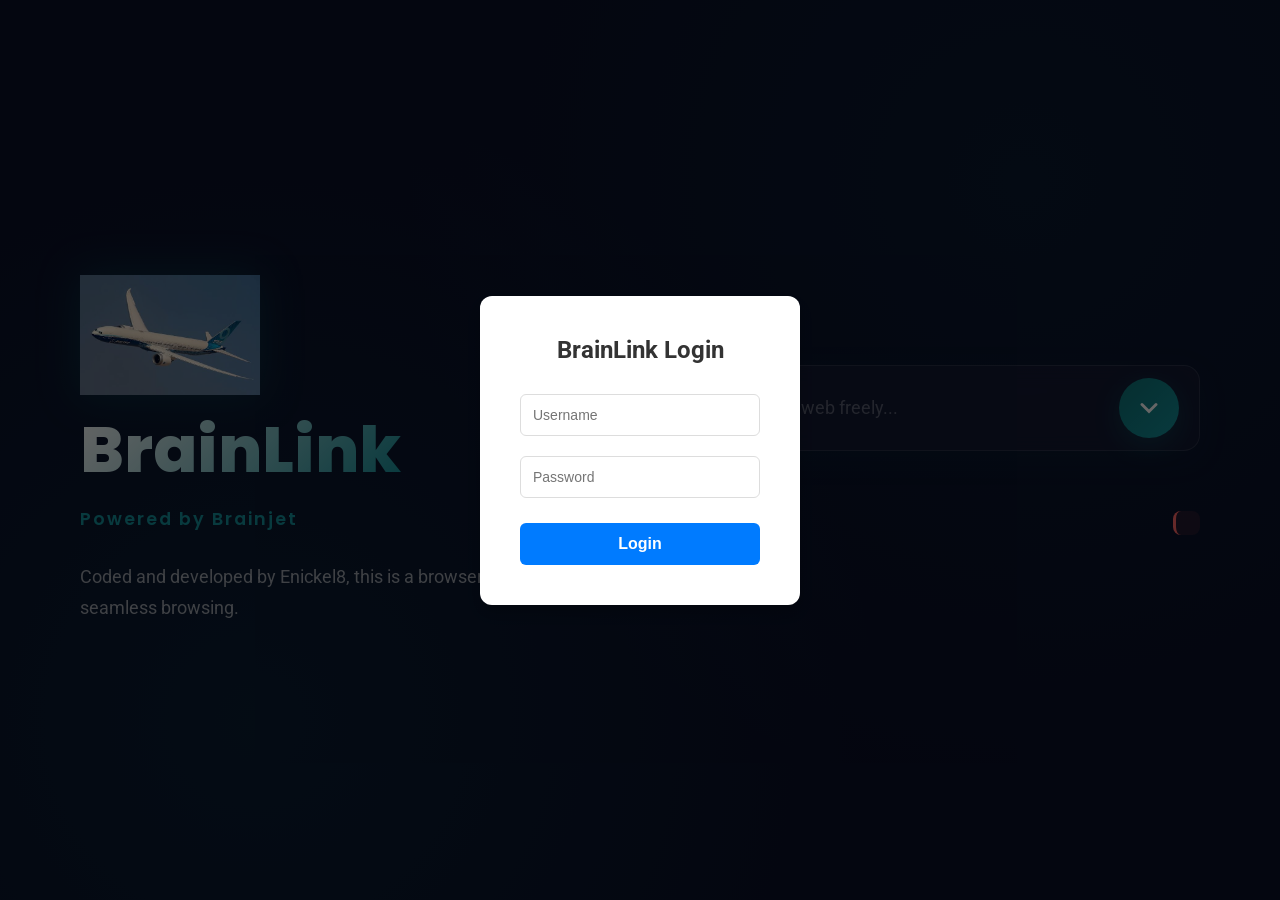
==== commit 69dbabc0: "Add login popup overlay to index.html" ====
--- a/public/index.html
+++ b/public/index.html
@@ -14,6 +14,105 @@
 		<script src="/baremux/index.js"></script>
 		
 		<link rel="stylesheet" href="index.css" />
+		
+		<!-- Login Popup Styles -->
+		<style>
+			#login-overlay {
+				position: fixed;
+				top: 0;
+				left: 0;
+				width: 100%;
+				height: 100%;
+				background: rgba(0, 0, 0, 0.6);
+				display: flex;
+				justify-content: center;
+				align-items: center;
+				z-index: 2000;
+			}
+
+			#login-overlay.hidden {
+				display: none;
+			}
+
+			.login-popup-box {
+				background: white;
+				padding: 40px;
+				border-radius: 12px;
+				width: 320px;
+				text-align: center;
+				box-shadow: 0 8px 16px rgba(0, 0, 0, 0.2);
+				animation: slideDown 0.3s ease-out;
+			}
+
+			@keyframes slideDown {
+				from {
+					opacity: 0;
+					transform: translateY(-20px);
+				}
+				to {
+					opacity: 1;
+					transform: translateY(0);
+				}
+			}
+
+			.login-popup-box h2 {
+				margin-top: 0;
+				color: #333;
+				font-size: 24px;
+				margin-bottom: 20px;
+			}
+
+			.login-popup-box input {
+				width: 100%;
+				padding: 12px;
+				margin: 10px 0;
+				box-sizing: border-box;
+				border: 1px solid #ddd;
+				border-radius: 6px;
+				font-size: 14px;
+				transition: border-color 0.3s;
+			}
+
+			.login-popup-box input:focus {
+				outline: none;
+				border-color: #007bff;
+				box-shadow: 0 0 0 3px rgba(0, 123, 255, 0.1);
+			}
+
+			.login-popup-box button {
+				width: 100%;
+				padding: 12px;
+				background-color: #007bff;
+				color: white;
+				border: none;
+				border-radius: 6px;
+				cursor: pointer;
+				font-size: 16px;
+				font-weight: 600;
+				margin-top: 15px;
+				transition: background-color 0.3s;
+			}
+
+			.login-popup-box button:hover {
+				background-color: #0056b3;
+			}
+
+			.login-popup-box button:active {
+				transform: scale(0.98);
+			}
+
+			#login-error-msg {
+				color: #dc3545;
+				font-size: 13px;
+				margin-top: 12px;
+				display: none;
+			}
+
+			#login-error-msg.show {
+				display: block;
+			}
+		</style>
+
 		<script src="register-sw.js" defer></script>
 		<script src="search.js" defer></script>
 		<script src="browser-ui.js" defer></script>
@@ -21,6 +120,17 @@
 	</head>
 
 	<body>
+		<!-- Login Overlay Popup -->
+		<div id="login-overlay">
+			<div class="login-popup-box">
+				<h2>BrainLink Login</h2>
+				<input type="text" id="login-username" placeholder="Username" required>
+				<input type="password" id="login-password" placeholder="Password" required>
+				<button onclick="loginCheck()">Login</button>
+				<div id="login-error-msg"></div>
+			</div>
+		</div>
+
 		<!-- Browser UI Container -->
 		<div id="browser-container" class="browser-hidden">
 			<div class="browser-header">
@@ -107,5 +217,50 @@
 				</div>
 			</div>
 		</div>
+
+		<!-- Login Script -->
+		<script>
+			// Credentials
+			const VALID_USER = "Enickel8";
+			const VALID_PASS = "USA250";
+
+			// Check if user is already logged in
+			window.addEventListener("load", function() {
+				if (localStorage.getItem("brainlinkLoggedIn") !== "true") {
+					document.getElementById("login-overlay").classList.remove("hidden");
+				} else {
+					document.getElementById("login-overlay").classList.add("hidden");
+				}
+			});
+
+			// Login function
+			function loginCheck() {
+				const username = document.getElementById("login-username").value;
+				const password = document.getElementById("login-password").value;
+				const errorMsg = document.getElementById("login-error-msg");
+
+				if (username === VALID_USER && password === VALID_PASS) {
+					localStorage.setItem("brainlinkLoggedIn", "true");
+					document.getElementById("login-overlay").classList.add("hidden");
+				} else {
+					errorMsg.textContent = "Invalid username or password.";
+					errorMsg.classList.add("show");
+					document.getElementById("login-password").value = "";
+				}
+			}
+
+			// Allow Enter key to submit
+			document.getElementById("login-password").addEventListener("keypress", function(e) {
+				if (e.key === "Enter") {
+					loginCheck();
+				}
+			});
+
+			document.getElementById("login-username").addEventListener("keypress", function(e) {
+				if (e.key === "Enter") {
+					loginCheck();
+				}
+			});
+		</script>
 	</body>
 </html>
